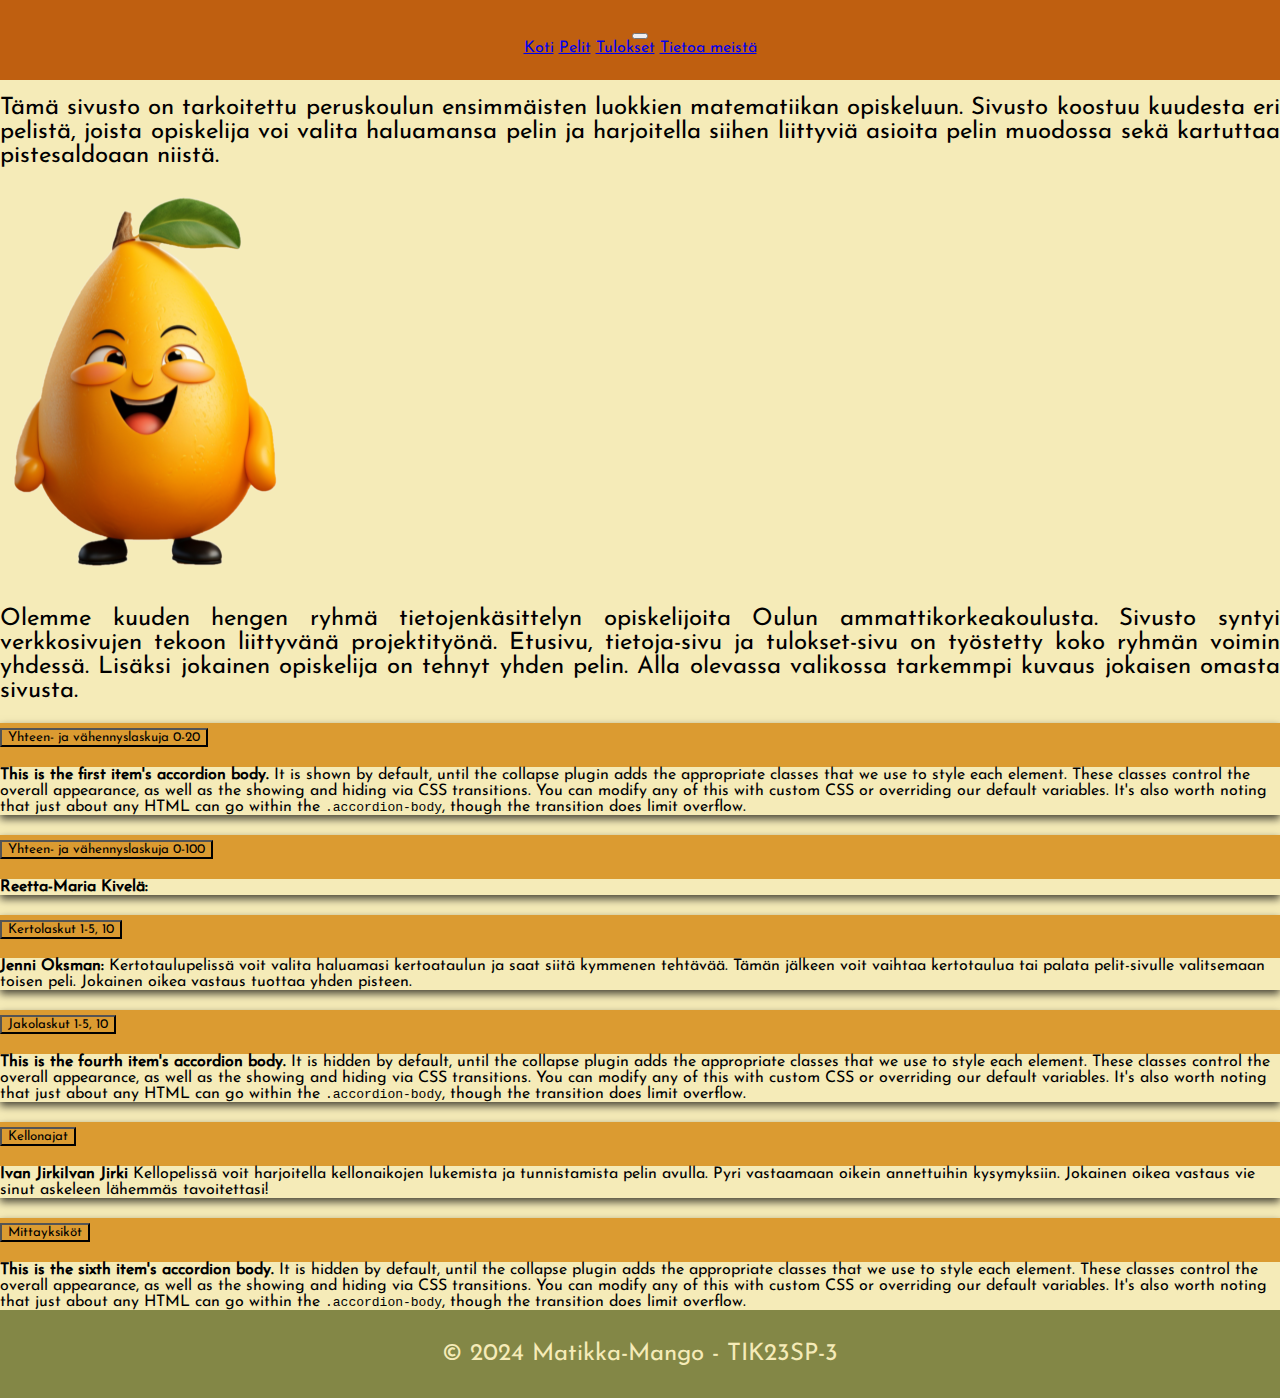
==== info.html @ 22d274c0 "ivanin infoteksti" ====
<!DOCTYPE html>
<html lang="en">

<head>
    <meta charset="UTF-8">
    <meta name="viewport" content="width=device-width, initial-scale=1.0">
    <title>Tietoa meistä</title>
    <link href="https://cdn.jsdelivr.net/npm/bootstrap@5.3.2/dist/css/bootstrap.min.css" rel="stylesheet"
        integrity="sha384-T3c6CoIi6uLrA9TneNEoa7RxnatzjcDSCmG1MXxSR1GAsXEV/Dwwykc2MPK8M2HN" crossorigin="anonymous">
    <link rel="stylesheet" href="./css/style_main.css">
</head>

<body class="font-josefin-sans">
    <header>
        <nav class="navbar navbar-expand-lg">
            <div class="container-fluid">
                <button class="navbar-toggler" type="button" data-bs-toggle="collapse"
                    data-bs-target="#navbarNavAltMarkup" aria-controls="navbarNavAltMarkup" aria-expanded="false"
                    aria-label="Toggle navigation">
                    <span class="navbar-toggler-icon"></span>
                </button>
                <div class="collapse navbar-collapse justify-content-center align-items-center" id="navbarNavAltMarkup">
                    <div class="navbar-nav grid gap-2 h3">
                        <a class="nav-link" href="index.html">Koti</a>
                        <a class="nav-link" href="pelit.html">Pelit</a>
                        <a class="nav-link" href="tulokset.html">Tulokset</a>
                        <a class="nav-link active" aria-current="page" href="info.html">Tietoa meistä</a>
                    </div>
                </div>
            </div>
        </nav>
    </header>
    <main class="d-flex flex-column justify-content-center align-items-center m-4">
        <!--Sivun sisältö keskitetty horisontaalisesti ja vertikaalisesti.-->
        <div class="text-center p-3">
            <p class="h2 mb-4"></p>
        </div>
        <div class="row">
            <!--Varsinainen sisältö koostuu kahdesta vierekkäisestä divistä, jotka menevät alekkain näytön pienentyessä.-->
            <div class="col-md-3 d-flex justify-content-center">
                <p id="text" class="pb-3">Tämä sivusto on tarkoitettu peruskoulun ensimmäisten luokkien matematiikan
                    opiskeluun. Sivusto koostuu kuudesta eri pelistä, joista opiskelija voi valita haluamansa pelin ja
                    harjoitella siihen liittyviä asioita pelin muodossa sekä kartuttaa pistesaldoaan niistä. </p>
            </div>
            <div class="col-md-3 mx-5 d-flex justify-content-center">
                <div class="mango-container">
                    <img src="/images/mangohappy.png" alt="mangohappy" class="img-fluid">
                    <!--https://pixabay.com/illustrations/ai-generated-mango-cartoon-happy-8124805/-->
                </div>
            </div>
            <div class="col-md-3 d-flex justify-content-center">
                <p id="text" class="pb-3">Olemme kuuden hengen ryhmä tietojenkäsittelyn opiskelijoita Oulun ammattikorkeakoulusta. Sivusto
                    syntyi verkkosivujen tekoon liittyvänä projektityönä. Etusivu, tietoja-sivu ja tulokset-sivu on
                    työstetty koko ryhmän voimin yhdessä. Lisäksi jokainen opiskelija on tehnyt yhden pelin. Alla olevassa valikossa tarkemmpi kuvaus 
                    jokaisen omasta sivusta.</p>
            </div>
            <div class="accordion" id="accordionExample">
                <div class="accordion-item">
                    <h2 class="accordion-header">
                        <button class="accordion-button collapsed" type="button" data-bs-toggle="collapse" data-bs-target="#collapseOne" aria-expanded="false" aria-controls="collapseOne">
                        Yhteen- ja vähennyslaskuja 0-20
                        </button>
                    </h2>
                    <div id="collapseOne" class="accordion-collapse collapse" data-bs-parent="#accordionExample">
                        <div class="accordion-body">
                            <strong>This is the first item's accordion body.</strong> It is shown by default, until the collapse plugin adds the appropriate classes that we use to style each element. These classes control the overall appearance, as well as the showing and hiding via CSS transitions. You can modify any of this with custom CSS or overriding our default variables. It's also worth noting that just about any HTML can go within the <code>.accordion-body</code>, though the transition does limit overflow.
                        </div>
                    </div>
                </div>
                <div class="accordion-item">
                    <h2 class="accordion-header">
                        <button class="accordion-button collapsed" type="button" data-bs-toggle="collapse" data-bs-target="#collapseTwo" aria-expanded="false" aria-controls="collapseTwo">
                        Yhteen- ja vähennyslaskuja 0-100
                        </button>
                    </h2>
                    <div id="collapseTwo" class="accordion-collapse collapse" data-bs-parent="#accordionExample">
                        <div class="accordion-body">
                            <strong>Reetta-Maria Kivelä:</strong> 
                        </div>
                    </div>
                </div>
                <div class="accordion-item">
                    <h2 class="accordion-header">
                        <button class="accordion-button collapsed" type="button" data-bs-toggle="collapse" data-bs-target="#collapseThree" aria-expanded="false" aria-controls="collapseThree">
                        Kertolaskut 1-5, 10
                        </button>
                    </h2>
                    <div id="collapseThree" class="accordion-collapse collapse" data-bs-parent="#accordionExample">
                        <div class="accordion-body">
                            <strong>Jenni Oksman:</strong> Kertotaulupelissä voit valita haluamasi kertoataulun ja saat siitä kymmenen tehtävää. Tämän jälkeen voit vaihtaa kertotaulua tai palata pelit-sivulle valitsemaan toisen peli. Jokainen oikea vastaus tuottaa yhden pisteen. 
                        </div>
                    </div>
                </div>
                <div class="accordion-item">
                    <h2 class="accordion-header">
                        <button class="accordion-button collapsed" type="button" data-bs-toggle="collapse" data-bs-target="#collapseFour" aria-expanded="false" aria-controls="collapseFour">
                        Jakolaskut 1-5, 10
                        </button>
                    </h2>
                    <div id="collapseFour" class="accordion-collapse collapse" data-bs-parent="#accordionExample">
                        <div class="accordion-body">
                            <strong>This is the fourth item's accordion body.</strong> It is hidden by default, until the collapse plugin adds the appropriate classes that we use to style each element. These classes control the overall appearance, as well as the showing and hiding via CSS transitions. You can modify any of this with custom CSS or overriding our default variables. It's also worth noting that just about any HTML can go within the <code>.accordion-body</code>, though the transition does limit overflow.
                        </div>
                    </div>
                </div>
                <div class="accordion-item">
                    <h2 class="accordion-header">
                        <button class="accordion-button collapsed" type="button" data-bs-toggle="collapse" data-bs-target="#collapseFive" aria-expanded="false" aria-controls="collapseFive">
                        Kellonajat
                        </button>
                    </h2>
                    <div id="collapseFive" class="accordion-collapse collapse" data-bs-parent="#accordionExample">
                        <div class="accordion-body">
                            <strong>Ivan Jirki</strong><strong>Ivan Jirki</strong> Kellopelissä voit harjoitella kellonaikojen lukemista ja tunnistamista pelin avulla. Pyri vastaamaan oikein annettuihin kysymyksiin. Jokainen oikea vastaus vie sinut askeleen lähemmäs tavoitettasi!
                        </div>
                    </div>
                </div>
                <div class="accordion-item">
                    <h2 class="accordion-header">
                        <button class="accordion-button collapsed" type="button" data-bs-toggle="collapse" data-bs-target="#collapseSix" aria-expanded="false" aria-controls="collapseSix">
                        Mittayksiköt
                        </button>
                    </h2>
                    <div id="collapseSix" class="accordion-collapse collapse" data-bs-parent="#accordionExample">
                        <div class="accordion-body">
                            <strong>This is the sixth item's accordion body.</strong> It is hidden by default, until the collapse plugin adds the appropriate classes that we use to style each element. These classes control the overall appearance, as well as the showing and hiding via CSS transitions. You can modify any of this with custom CSS or overriding our default variables. It's also worth noting that just about any HTML can go within the <code>.accordion-body</code>, though the transition does limit overflow.
                        </div>
                    </div>
                </div>
            </div>
            
    </main>
    <footer>
        <p class="text-center">© 2024 Matikka-Mango - TIK23SP-3</p>
    </footer>
    <script src="https://code.jquery.com/jquery-3.6.0.min.js"
        integrity="sha256-/xUj+3OJU5yExlq6GSYGSHk7tPXh+clISz1zjrhA1DH0=" crossorigin="anonymous"></script>
    <script src="https://cdn.jsdelivr.net/npm/bootstrap@5.3.2/dist/js/bootstrap.bundle.min.js"
        integrity="sha384-C6RzsynM9kWDrMNeT87bh95OGNyZPhcTNXj1NW7RuBCsyN/o0jlpcV8Qyq46cDfL"
        crossorigin="anonymous"></script>
    <script src="js/functions.js"></script>
</body>

</html>
---- css/style_main.css ----
@font-face {
    font-family: 'Josefin Sans';
    src: url(../fonts/JosefinSans-Regular.ttf)
}

body, h1, p, button {
    font-family: 'Josefin Sans', sans-serif;
}

body {
    background-color: #F5EBB8; /* vaalea beige */
    color: #000000; /* musta */
    margin: 0;
    height: 100vh;
    display: flex;
    flex-direction: column;
}

header {
    background-color: #BF5F10; /* ruskea */
    color: #DB9B31; /* vaaleanruskea */
    padding: 24px 0;
    text-align: center;
}

main .container {
    display: flex;
    flex-direction: column;
    align-items: center;
    justify-content: center;
}

footer {
    background-color: #838746; /* oliivi */
    color: #F5EBB8; /* vaalea beige */
    padding: 16px 0;
    text-align: center;
    margin-top: auto;
}

h1 {
    margin: 0;
    font-size: 1.875rem; /* 30px */
    font-weight: 700;
}

p {
    font-size: 1.5rem; /* 24px */
    margin: 16px 0;
}

.btn {
    background-color: #838746; /* oliivi */
    color: #F5EBB8; /* vaalea beige */
    padding: 8px 16px;
    border: none;
    border-radius: 4px;
    font-size: 1rem; /* 16px */
    font-weight: 700;
    cursor: pointer;
    transition: background-color 0.3s ease;
}

.btn:hover { /* nappi tummenee kun hiiri viedään sen päälle */
    background-color: #DB9B31; /* vaaleanruskea */
}

img:hover { /*kuva pyörähtää kun hiiri viedään sen päälle*/
    transform: rotate(360deg);
    transition: 2s; 
    }

#text {
    text-align: justify;
}

.card-img {  /*viittaus pelit sivun korttien kuviin*/
    max-width: 70%;
    object-fit: cover;
}

.card { /*pelit-sivun korttien muotoilu*/
    width: 300px;
    height: 500px;
    margin: auto;
    align-items: center;
    margin-top: 2rem;
    margin-bottom: 2rem;
}

.nappi { /*nappien sijainti*/
    margin: 112px 0;
}
main .row {
    justify-content: center;
    flex-wrap: wrap;
    gap: 1rem;
}

.mango-container {
    max-width: 100%;
    width: 300px; 
}

/* Accordion */
.accordion-item {
    background-color: #DB9B31;
    box-shadow: 0 4px 8px rgba(0, 0, 0, 0.7);
}

.accordion-button {
    color: #000000; 
    background-color: #DB9B31;}

.accordion-button:hover {
    background-color: #DB9B31; 
}

.accordion-body {
    background-color: #F5EBB8;
    color: #000000; 
}
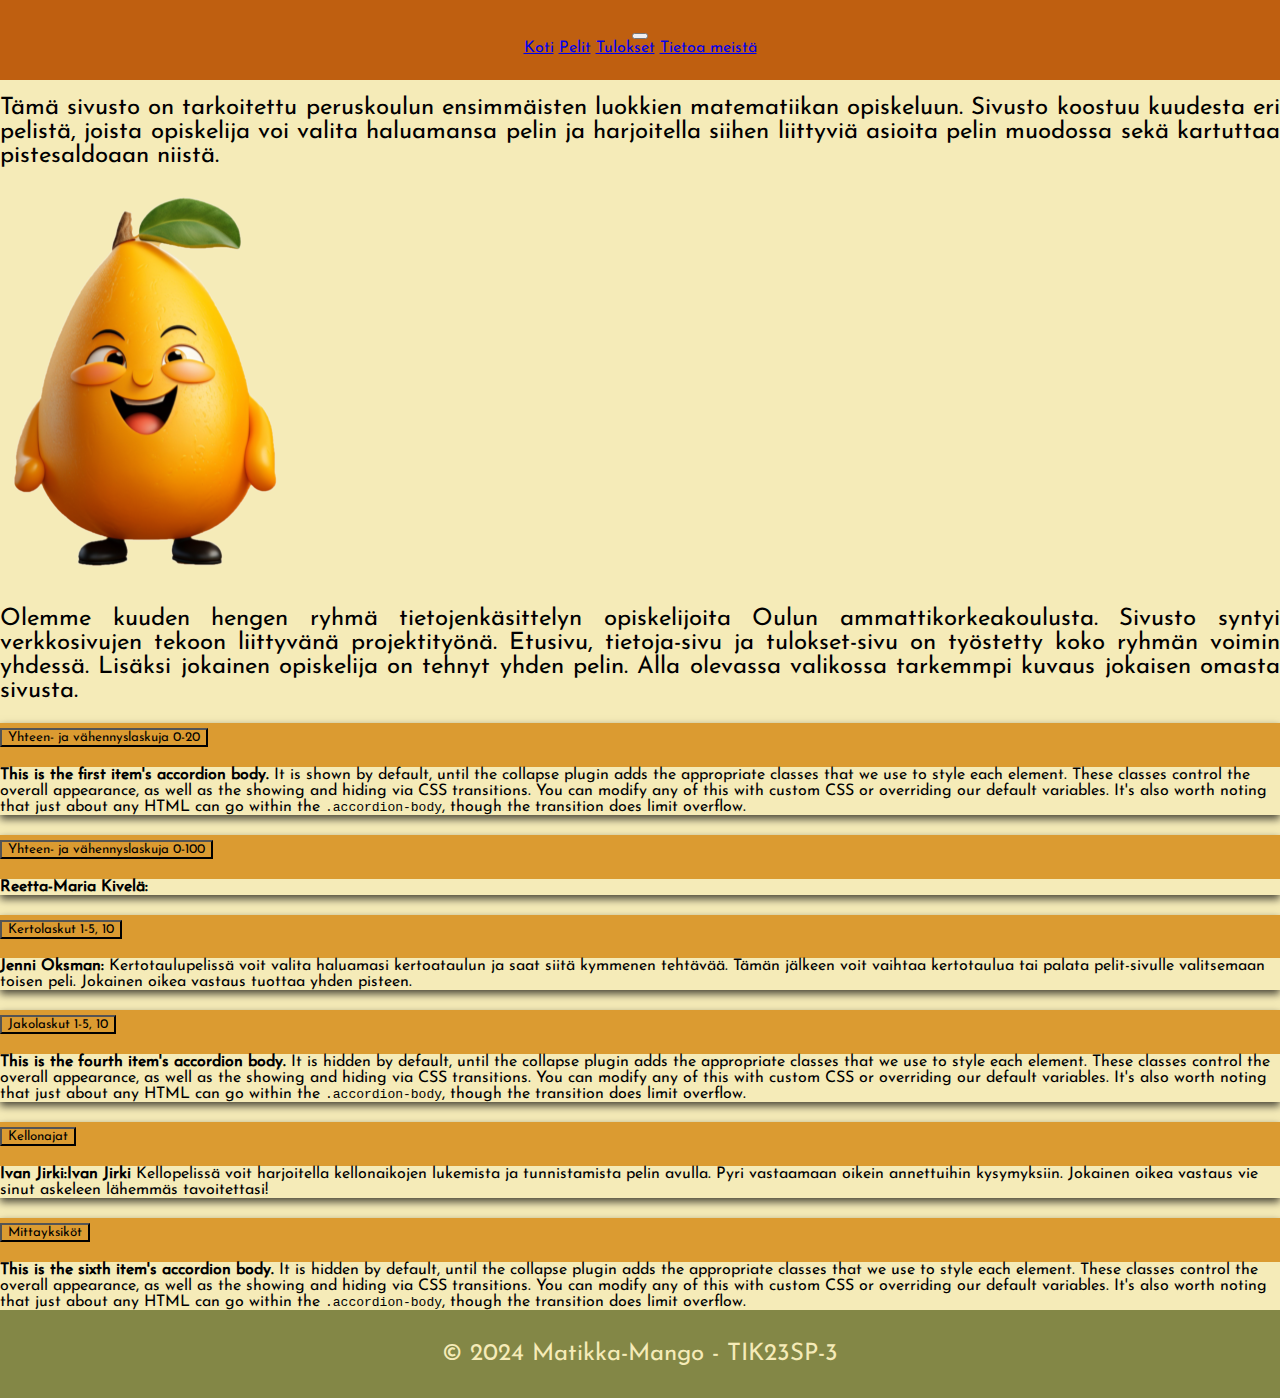
==== commit 05cbece6: ": lisäys" ====
--- a/info.html
+++ b/info.html
@@ -111,7 +111,7 @@
                     </h2>
                     <div id="collapseFive" class="accordion-collapse collapse" data-bs-parent="#accordionExample">
                         <div class="accordion-body">
-                            <strong>Ivan Jirki</strong><strong>Ivan Jirki</strong> Kellopelissä voit harjoitella kellonaikojen lukemista ja tunnistamista pelin avulla. Pyri vastaamaan oikein annettuihin kysymyksiin. Jokainen oikea vastaus vie sinut askeleen lähemmäs tavoitettasi!
+                            <strong>Ivan Jirki:</strong><strong>Ivan Jirki</strong> Kellopelissä voit harjoitella kellonaikojen lukemista ja tunnistamista pelin avulla. Pyri vastaamaan oikein annettuihin kysymyksiin. Jokainen oikea vastaus vie sinut askeleen lähemmäs tavoitettasi!
                         </div>
                     </div>
                 </div>
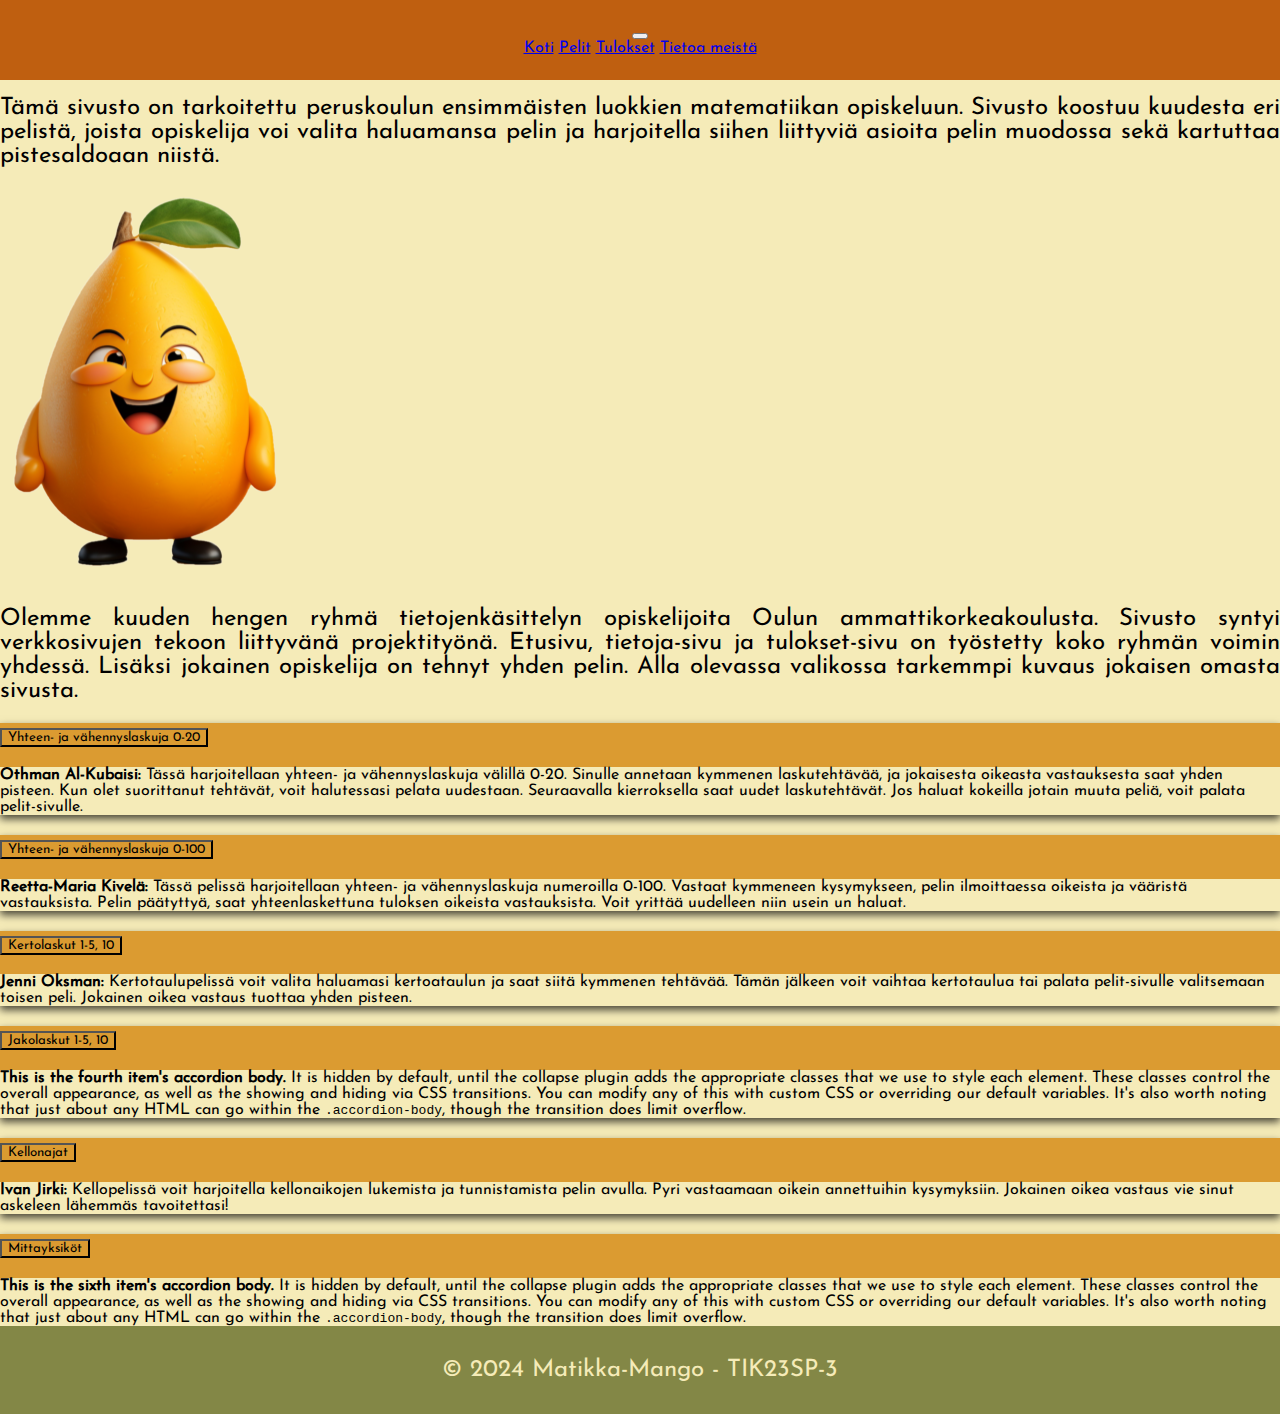
==== commit f1de15cc: "Infosivulle lisätty teksti riville 77, selitys pelistä." ====
--- a/info.html
+++ b/info.html
@@ -63,8 +63,7 @@
                     </h2>
                     <div id="collapseOne" class="accordion-collapse collapse" data-bs-parent="#accordionExample">
                         <div class="accordion-body">
-                            <strong>This is the first item's accordion body.</strong> It is shown by default, until the collapse plugin adds the appropriate classes that we use to style each element. These classes control the overall appearance, as well as the showing and hiding via CSS transitions. You can modify any of this with custom CSS or overriding our default variables. It's also worth noting that just about any HTML can go within the <code>.accordion-body</code>, though the transition does limit overflow.
-                        </div>
+                            <strong>Othman Al-Kubaisi:</strong> Tässä harjoitellaan yhteen- ja vähennyslaskuja välillä 0-20. Sinulle annetaan kymmenen laskutehtävää, ja jokaisesta oikeasta vastauksesta saat yhden pisteen. Kun olet suorittanut tehtävät, voit halutessasi pelata uudestaan. Seuraavalla kierroksella saat uudet laskutehtävät. Jos haluat kokeilla jotain muuta peliä, voit palata pelit-sivulle.                        </div>
                     </div>
                 </div>
                 <div class="accordion-item">
@@ -75,7 +74,7 @@
                     </h2>
                     <div id="collapseTwo" class="accordion-collapse collapse" data-bs-parent="#accordionExample">
                         <div class="accordion-body">
-                            <strong>Reetta-Maria Kivelä:</strong> 
+                            <strong>Reetta-Maria Kivelä:</strong> Tässä pelissä harjoitellaan yhteen- ja vähennyslaskuja numeroilla 0-100. Vastaat kymmeneen kysymykseen, pelin ilmoittaessa oikeista ja vääristä vastauksista. Pelin päätyttyä, saat yhteenlaskettuna tuloksen oikeista vastauksista. Voit yrittää uudelleen niin usein un haluat.
                         </div>
                     </div>
                 </div>
@@ -111,7 +110,7 @@
                     </h2>
                     <div id="collapseFive" class="accordion-collapse collapse" data-bs-parent="#accordionExample">
                         <div class="accordion-body">
-                            <strong>Ivan Jirki:</strong><strong>Ivan Jirki</strong> Kellopelissä voit harjoitella kellonaikojen lukemista ja tunnistamista pelin avulla. Pyri vastaamaan oikein annettuihin kysymyksiin. Jokainen oikea vastaus vie sinut askeleen lähemmäs tavoitettasi!
+                            <strong>Ivan Jirki:</strong> Kellopelissä voit harjoitella kellonaikojen lukemista ja tunnistamista pelin avulla. Pyri vastaamaan oikein annettuihin kysymyksiin. Jokainen oikea vastaus vie sinut askeleen lähemmäs tavoitettasi!
                         </div>
                     </div>
                 </div>
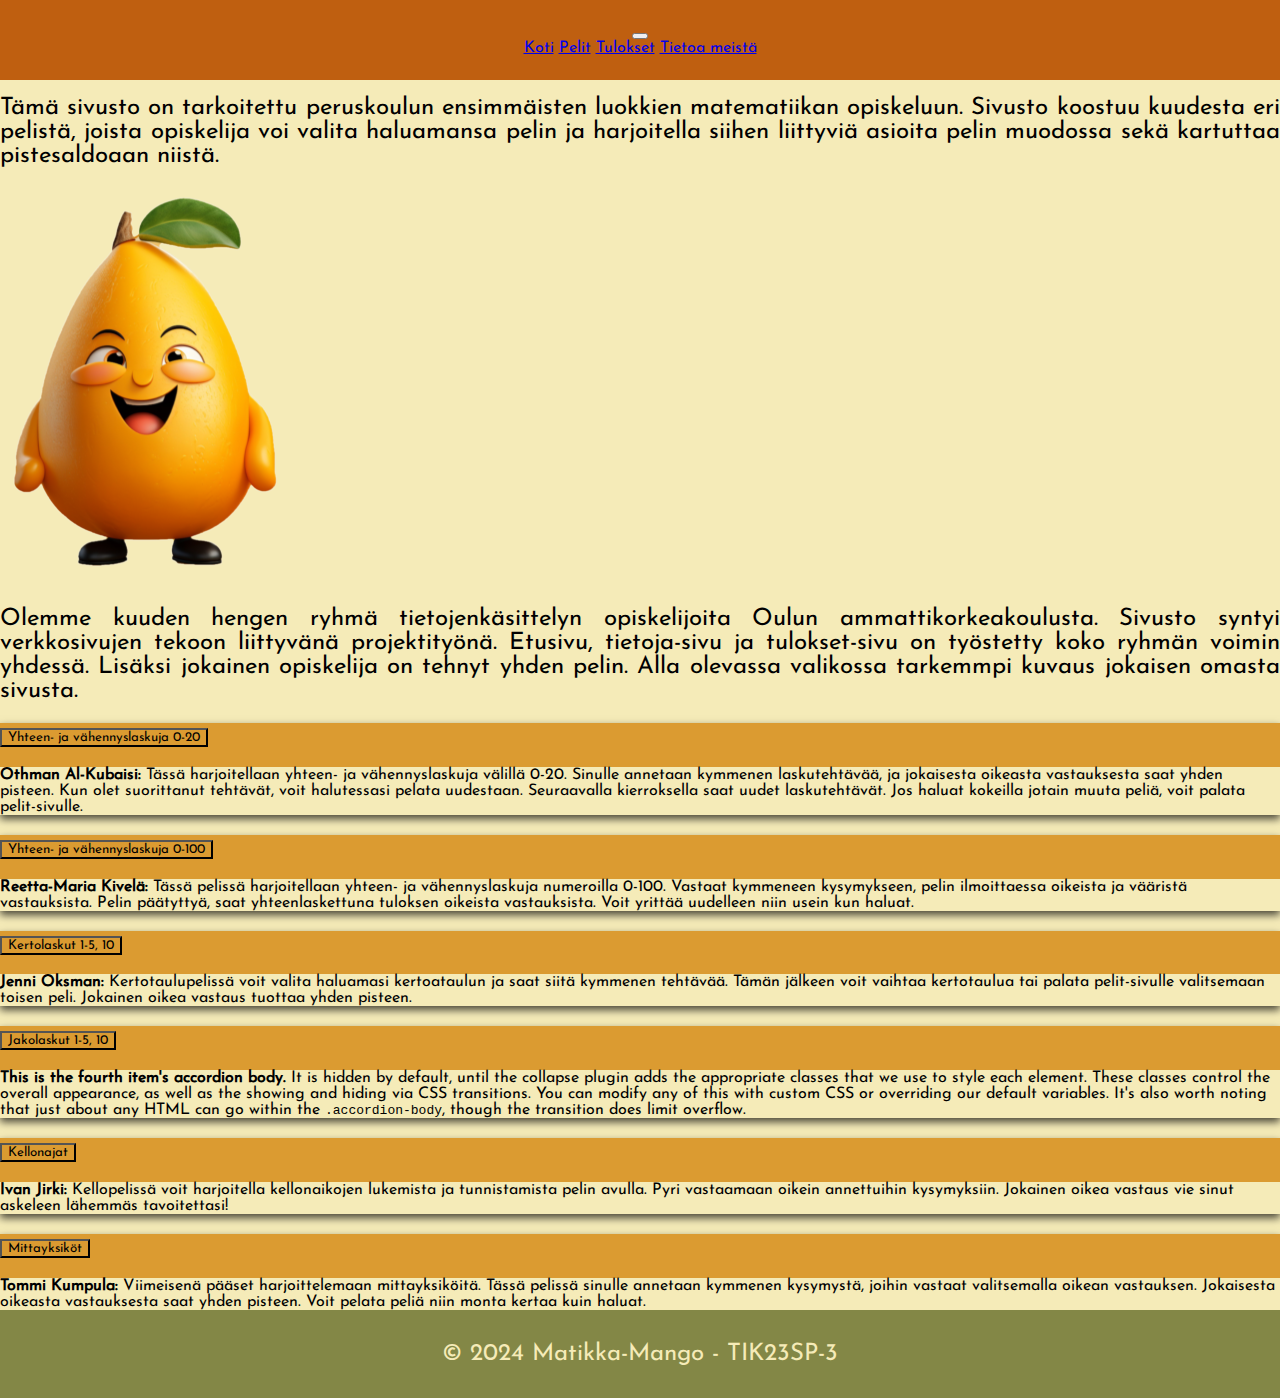
==== commit af3d3fcc: "Lisätty tietoa pelistä infosivulle, aloitettu mittayksikkö pelin tekeminen ja poistettu othman_peli " ====
--- a/info.html
+++ b/info.html
@@ -74,7 +74,7 @@
                     </h2>
                     <div id="collapseTwo" class="accordion-collapse collapse" data-bs-parent="#accordionExample">
                         <div class="accordion-body">
-                            <strong>Reetta-Maria Kivelä:</strong> Tässä pelissä harjoitellaan yhteen- ja vähennyslaskuja numeroilla 0-100. Vastaat kymmeneen kysymykseen, pelin ilmoittaessa oikeista ja vääristä vastauksista. Pelin päätyttyä, saat yhteenlaskettuna tuloksen oikeista vastauksista. Voit yrittää uudelleen niin usein un haluat.
+                            <strong>Reetta-Maria Kivelä:</strong> Tässä pelissä harjoitellaan yhteen- ja vähennyslaskuja numeroilla 0-100. Vastaat kymmeneen kysymykseen, pelin ilmoittaessa oikeista ja vääristä vastauksista. Pelin päätyttyä, saat yhteenlaskettuna tuloksen oikeista vastauksista. Voit yrittää uudelleen niin usein kun haluat.
                         </div>
                     </div>
                 </div>
@@ -122,7 +122,7 @@
                     </h2>
                     <div id="collapseSix" class="accordion-collapse collapse" data-bs-parent="#accordionExample">
                         <div class="accordion-body">
-                            <strong>This is the sixth item's accordion body.</strong> It is hidden by default, until the collapse plugin adds the appropriate classes that we use to style each element. These classes control the overall appearance, as well as the showing and hiding via CSS transitions. You can modify any of this with custom CSS or overriding our default variables. It's also worth noting that just about any HTML can go within the <code>.accordion-body</code>, though the transition does limit overflow.
+                            <strong>Tommi Kumpula:</strong> Viimeisenä pääset harjoittelemaan mittayksiköitä. Tässä pelissä sinulle annetaan kymmenen kysymystä, joihin vastaat valitsemalla oikean vastauksen. Jokaisesta oikeasta vastauksesta saat yhden pisteen. Voit pelata peliä niin monta kertaa kuin haluat.
                         </div>
                     </div>
                 </div>
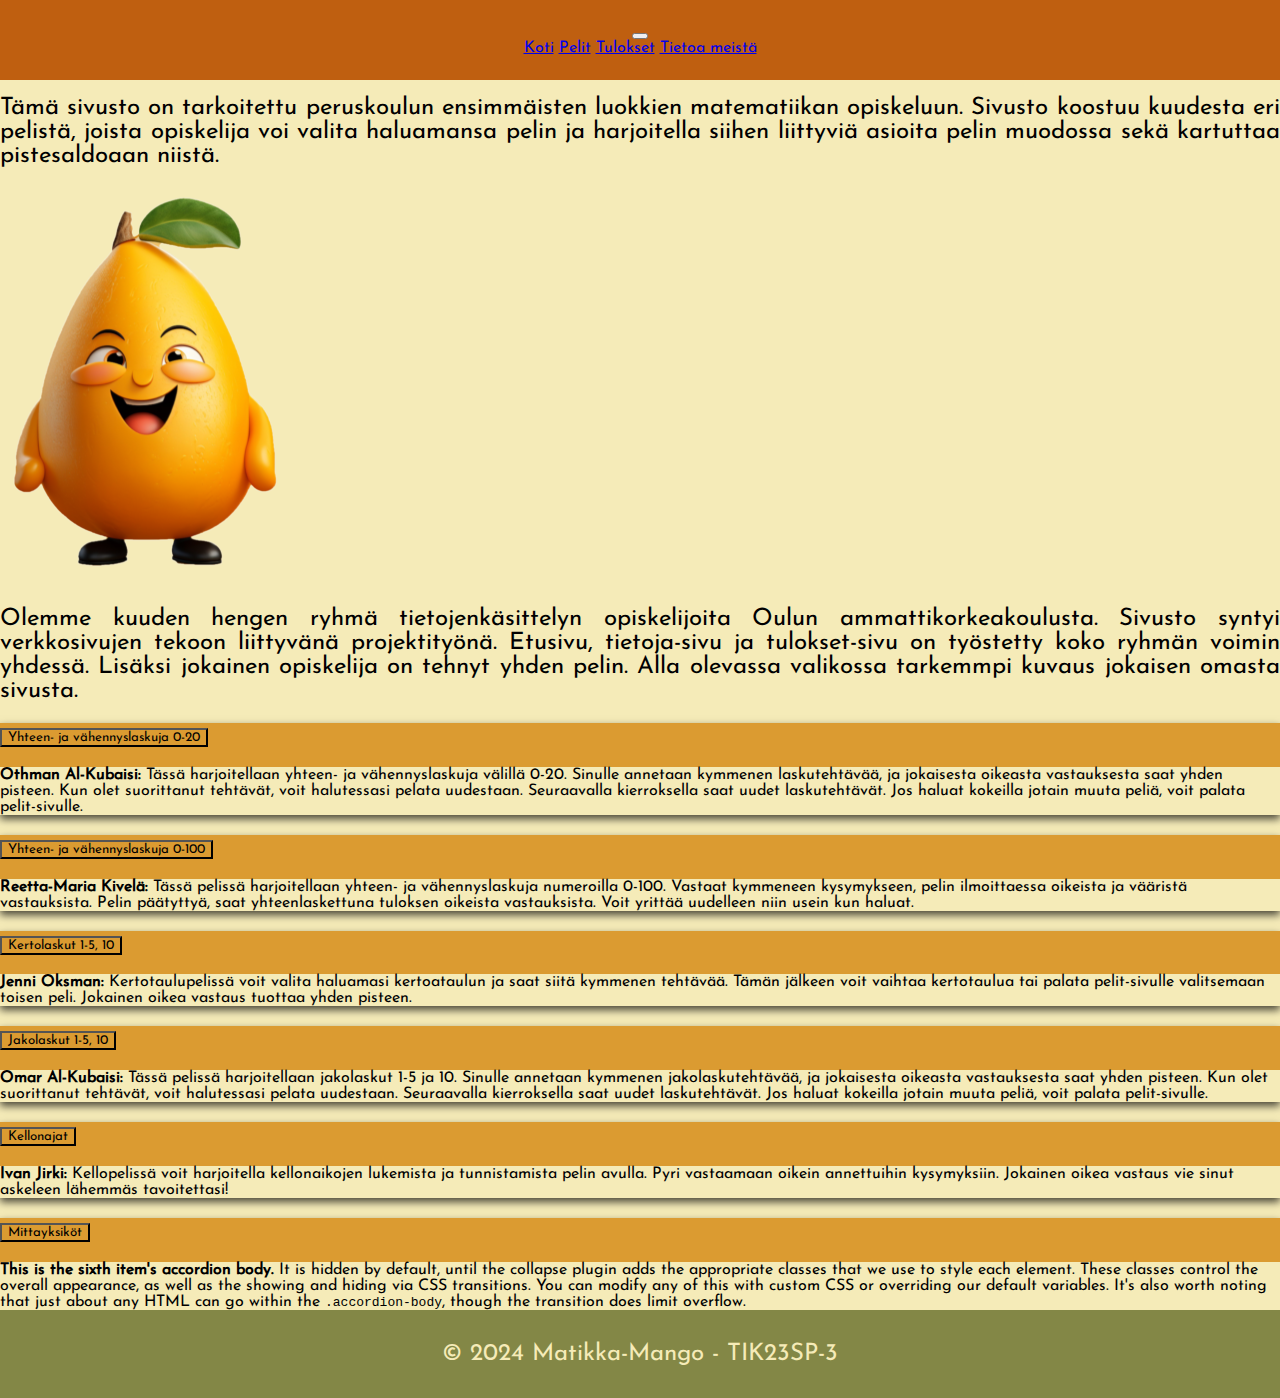
==== commit 66304329: "infosivun taulukkoon lisätty jakolaskun pelin tekijä ja kuvaus" ====
--- a/info.html
+++ b/info.html
@@ -98,7 +98,7 @@
                     </h2>
                     <div id="collapseFour" class="accordion-collapse collapse" data-bs-parent="#accordionExample">
                         <div class="accordion-body">
-                            <strong>This is the fourth item's accordion body.</strong> It is hidden by default, until the collapse plugin adds the appropriate classes that we use to style each element. These classes control the overall appearance, as well as the showing and hiding via CSS transitions. You can modify any of this with custom CSS or overriding our default variables. It's also worth noting that just about any HTML can go within the <code>.accordion-body</code>, though the transition does limit overflow.
+                            <strong>Omar Al-Kubaisi: </strong>Tässä pelissä harjoitellaan jakolaskut 1-5 ja 10. Sinulle annetaan kymmenen jakolaskutehtävää, ja jokaisesta oikeasta vastauksesta saat yhden pisteen. Kun olet suorittanut tehtävät, voit halutessasi pelata uudestaan. Seuraavalla kierroksella saat uudet laskutehtävät. Jos haluat kokeilla jotain muuta peliä, voit palata pelit-sivulle.
                         </div>
                     </div>
                 </div>
@@ -122,7 +122,7 @@
                     </h2>
                     <div id="collapseSix" class="accordion-collapse collapse" data-bs-parent="#accordionExample">
                         <div class="accordion-body">
-                            <strong>Tommi Kumpula:</strong> Viimeisenä pääset harjoittelemaan mittayksiköitä. Tässä pelissä sinulle annetaan kymmenen kysymystä, joihin vastaat valitsemalla oikean vastauksen. Jokaisesta oikeasta vastauksesta saat yhden pisteen. Voit pelata peliä niin monta kertaa kuin haluat.
+                            <strong>This is the sixth item's accordion body.</strong> It is hidden by default, until the collapse plugin adds the appropriate classes that we use to style each element. These classes control the overall appearance, as well as the showing and hiding via CSS transitions. You can modify any of this with custom CSS or overriding our default variables. It's also worth noting that just about any HTML can go within the <code>.accordion-body</code>, though the transition does limit overflow.
                         </div>
                     </div>
                 </div>
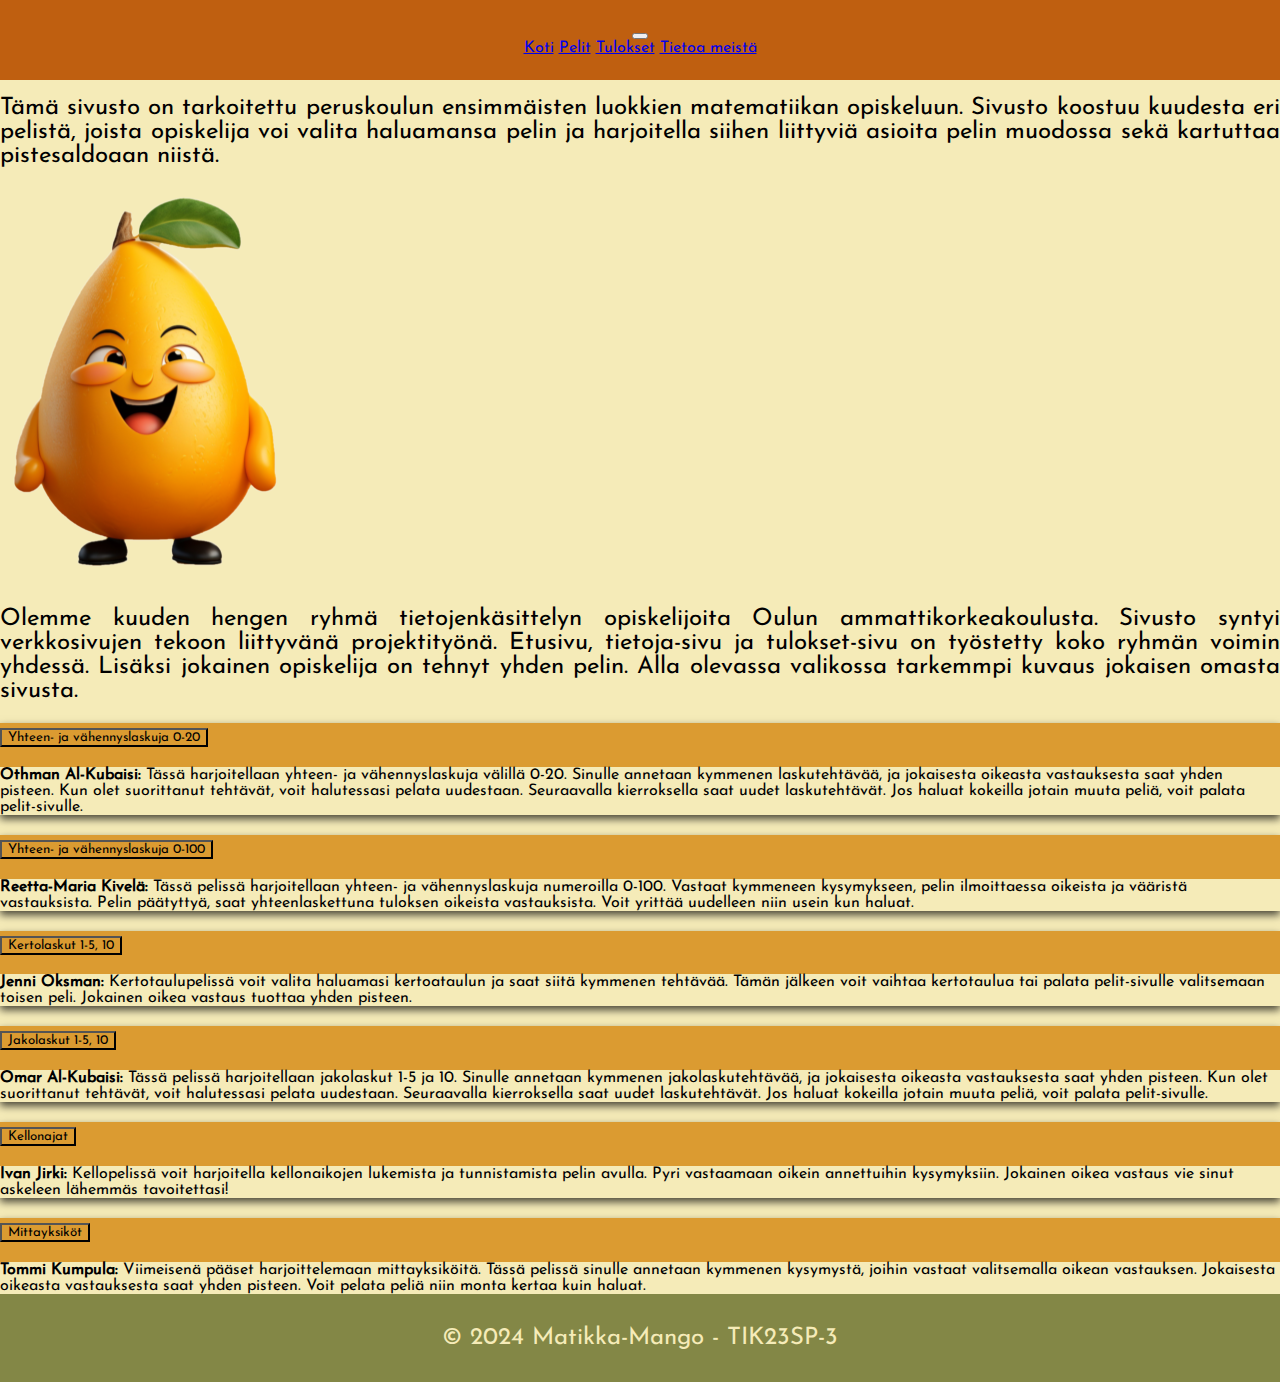
==== commit 0cbe2f6f: "Merge branch 'master' of https://github.com/SatanistiVuohi/TIK23SP-3-web" ====
--- a/info.html
+++ b/info.html
@@ -122,7 +122,7 @@
                     </h2>
                     <div id="collapseSix" class="accordion-collapse collapse" data-bs-parent="#accordionExample">
                         <div class="accordion-body">
-                            <strong>This is the sixth item's accordion body.</strong> It is hidden by default, until the collapse plugin adds the appropriate classes that we use to style each element. These classes control the overall appearance, as well as the showing and hiding via CSS transitions. You can modify any of this with custom CSS or overriding our default variables. It's also worth noting that just about any HTML can go within the <code>.accordion-body</code>, though the transition does limit overflow.
+                            <strong>Tommi Kumpula:</strong> Viimeisenä pääset harjoittelemaan mittayksiköitä. Tässä pelissä sinulle annetaan kymmenen kysymystä, joihin vastaat valitsemalla oikean vastauksen. Jokaisesta oikeasta vastauksesta saat yhden pisteen. Voit pelata peliä niin monta kertaa kuin haluat.
                         </div>
                     </div>
                 </div>
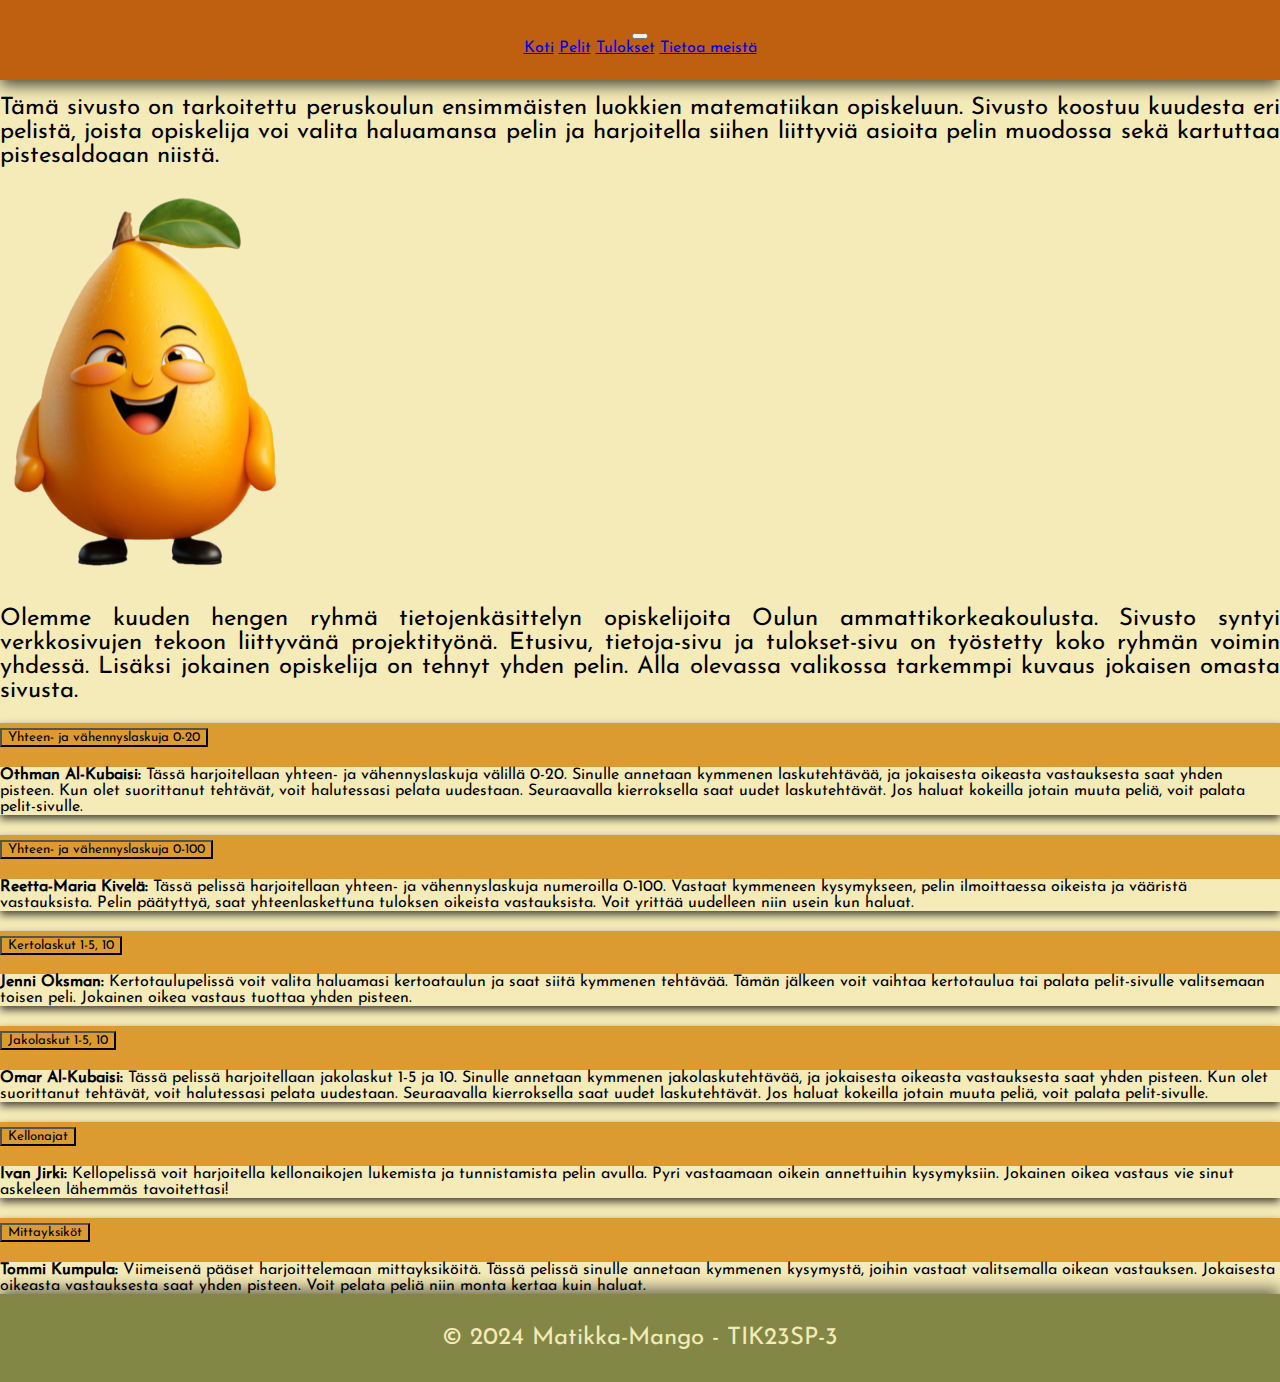
==== commit 23f6f135: "README.md muokkaus ja linkit muokattu oikeaan muotoon" ====
--- a/info.html
+++ b/info.html
@@ -21,10 +21,10 @@
                 </button>
                 <div class="collapse navbar-collapse justify-content-center align-items-center" id="navbarNavAltMarkup">
                     <div class="navbar-nav grid gap-2 h3">
-                        <a class="nav-link" href="index.html">Koti</a>
-                        <a class="nav-link" href="pelit.html">Pelit</a>
-                        <a class="nav-link" href="tulokset.html">Tulokset</a>
-                        <a class="nav-link active" aria-current="page" href="info.html">Tietoa meistä</a>
+                        <a class="nav-link" href="./index.html">Koti</a>
+                        <a class="nav-link" href="./pelit.html">Pelit</a>
+                        <a class="nav-link" href="./tulokset.html">Tulokset</a>
+                        <a class="nav-link active" aria-current="page" href="./info.html">Tietoa meistä</a>
                     </div>
                 </div>
             </div>
@@ -44,7 +44,7 @@
             </div>
             <div class="col-md-3 mx-5 d-flex justify-content-center">
                 <div class="mango-container">
-                    <img src="/images/mangohappy.png" alt="mangohappy" class="img-fluid">
+                    <img src="./images/mangohappy.png" alt="mangohappy" class="img-fluid">
                     <!--https://pixabay.com/illustrations/ai-generated-mango-cartoon-happy-8124805/-->
                 </div>
             </div>
@@ -137,7 +137,7 @@
     <script src="https://cdn.jsdelivr.net/npm/bootstrap@5.3.2/dist/js/bootstrap.bundle.min.js"
         integrity="sha384-C6RzsynM9kWDrMNeT87bh95OGNyZPhcTNXj1NW7RuBCsyN/o0jlpcV8Qyq46cDfL"
         crossorigin="anonymous"></script>
-    <script src="js/functions.js"></script>
+    <script src="./js/functions.js"></script>
 </body>
 
 </html>--- a/css/style_main.css
+++ b/css/style_main.css
@@ -14,6 +14,7 @@
     height: 100vh;
     display: flex;
     flex-direction: column;
+    
 }
 
 header {
@@ -21,6 +22,8 @@
     color: #DB9B31; /* vaaleanruskea */
     padding: 24px 0;
     text-align: center;
+    box-shadow: 0px 5px 15px rgba(0, 0, 0, 0.719);
+
 }
 
 main .container {
@@ -31,11 +34,14 @@
 }
 
 footer {
+    box-shadow: 0px -5px 15px rgba(0, 0, 0, 0.568);
     background-color: #838746; /* oliivi */
     color: #F5EBB8; /* vaalea beige */
     padding: 16px 0;
     text-align: center;
     margin-top: auto;
+
+
 }
 
 h1 {
@@ -59,6 +65,8 @@
     font-weight: 700;
     cursor: pointer;
     transition: background-color 0.3s ease;
+    box-shadow: 0px 5px 15px rgba(0, 0, 0, 0.863);
+
 }
 
 .btn:hover { /* nappi tummenee kun hiiri viedään sen päälle */
@@ -77,6 +85,7 @@
 .card-img {  /*viittaus pelit sivun korttien kuviin*/
     max-width: 70%;
     object-fit: cover;
+    
 }
 
 .card { /*pelit-sivun korttien muotoilu*/
@@ -86,6 +95,8 @@
     align-items: center;
     margin-top: 2rem;
     margin-bottom: 2rem;
+    box-shadow: 0px 5px 15px rgba(0, 0, 0, 0.671);
+
 }
 
 .nappi { /*nappien sijainti*/
@@ -104,16 +115,17 @@
 
 /* Accordion */
 .accordion-item {
-    background-color: #DB9B31;
+    background-color: #DB9B31 !important;
     box-shadow: 0 4px 8px rgba(0, 0, 0, 0.7);
 }
 
 .accordion-button {
     color: #000000; 
-    background-color: #DB9B31;}
+    background-color: #DB9B31 !important;
+}
 
 .accordion-button:hover {
-    background-color: #DB9B31; 
+    background-color: #DB9B31 !important; 
 }
 
 .accordion-body {
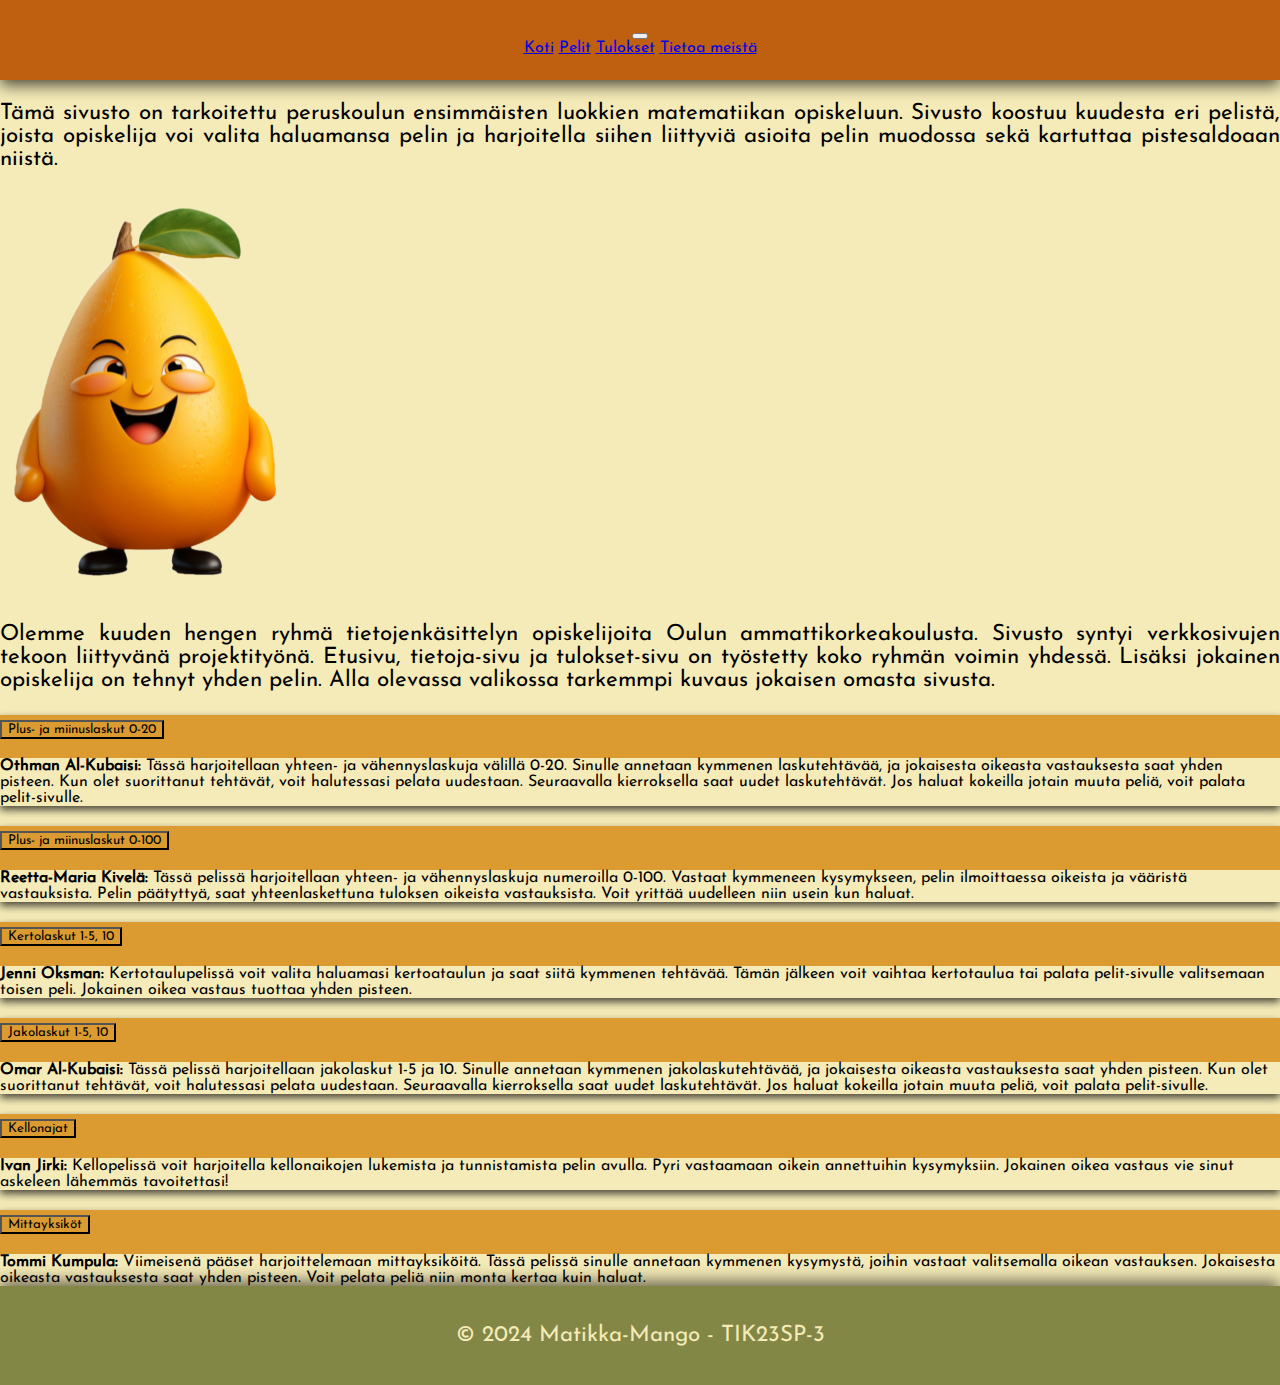
==== commit ea6cd400: "Sivuston viimeistely, Fontit yhtenäiseksi, Nappien sijainti muutettiin, muutamista peleistä otsikot " ====
--- a/info.html
+++ b/info.html
@@ -58,7 +58,7 @@
                 <div class="accordion-item">
                     <h2 class="accordion-header">
                         <button class="accordion-button collapsed" type="button" data-bs-toggle="collapse" data-bs-target="#collapseOne" aria-expanded="false" aria-controls="collapseOne">
-                        Yhteen- ja vähennyslaskuja 0-20
+                        Plus- ja miinuslaskut 0-20
                         </button>
                     </h2>
                     <div id="collapseOne" class="accordion-collapse collapse" data-bs-parent="#accordionExample">
@@ -69,7 +69,7 @@
                 <div class="accordion-item">
                     <h2 class="accordion-header">
                         <button class="accordion-button collapsed" type="button" data-bs-toggle="collapse" data-bs-target="#collapseTwo" aria-expanded="false" aria-controls="collapseTwo">
-                        Yhteen- ja vähennyslaskuja 0-100
+                        Plus- ja miinuslaskut 0-100
                         </button>
                     </h2>
                     <div id="collapseTwo" class="accordion-collapse collapse" data-bs-parent="#accordionExample">
--- a/css/style_main.css
+++ b/css/style_main.css
@@ -51,8 +51,8 @@
 }
 
 p {
-    font-size: 1.5rem; /* 24px */
-    margin: 16px 0;
+    font-size: 1.4rem; /* 24px */
+    
 }
 
 .btn {
@@ -65,7 +65,7 @@
     font-weight: 700;
     cursor: pointer;
     transition: background-color 0.3s ease;
-    box-shadow: 0px 5px 15px rgba(0, 0, 0, 0.863);
+    box-shadow: 0px 5px 15px rgba(0, 0, 0, 0.494);
 
 }
 
@@ -98,9 +98,12 @@
     box-shadow: 0px 5px 15px rgba(0, 0, 0, 0.671);
 
 }
+.card h3 {
+    font-weight: bold;
+}
 
 .nappi { /*nappien sijainti*/
-    margin: 112px 0;
+    margin: 116px 0;
 }
 main .row {
     justify-content: center;
